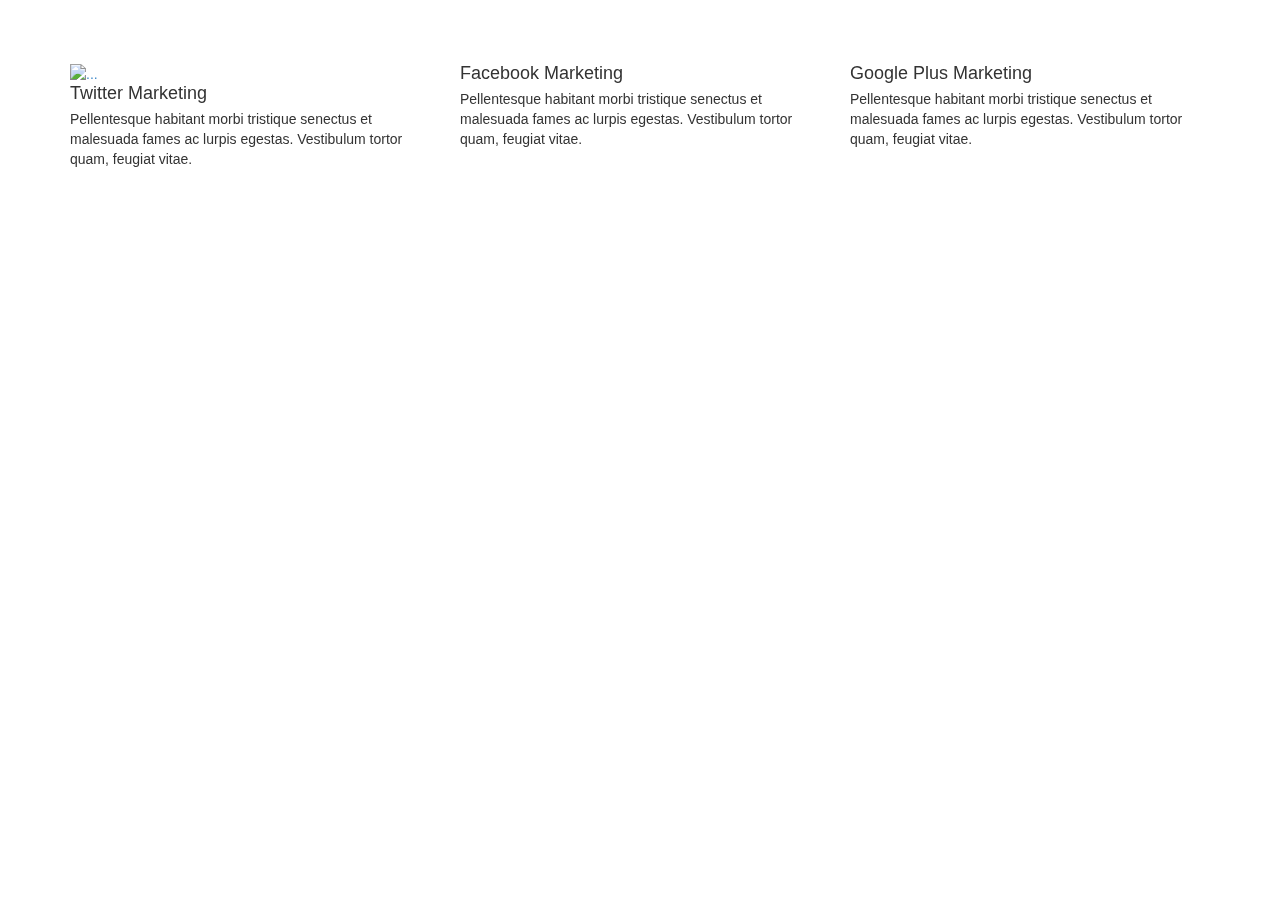
==== index.html @ 73fd8a5b "theme works sends" ====
<!DOCTYPE html>
<html lang="en">
  <head>
    <meta charset="utf-8">
    <meta name="viewport" content="width=device-width, initial-scale=1.0">
    <meta name="description" content="">
    <meta name="author" content="">
    <title>Home | Flat Theme</title>
    <link href="css/bootstrap.min.css" rel="stylesheet">
    <link href="css/font-awesome.min.css" rel="stylesheet">
    <link href="css/animate.css" rel="stylesheet">
    <link href="css/main.css" rel="stylesheet">
    <link rel="stylesheet" href="css/utilities.css">
    <!--[if lt IE 9]>
    <script src="js/html5shiv.js"></script>
    <script src="js/respond.min.js"></script>
    <![endif]-->       
    <link rel="shortcut icon" href="images/ico/favicon.ico">
    <link rel="apple-touch-icon-precomposed" sizes="144x144" href="images/ico/apple-touch-icon-144-precomposed.png">
    <link rel="apple-touch-icon-precomposed" sizes="114x114" href="images/ico/apple-touch-icon-114-precomposed.png">
    <link rel="apple-touch-icon-precomposed" sizes="72x72" href="images/ico/apple-touch-icon-72-precomposed.png">
    <link rel="apple-touch-icon-precomposed" href="images/ico/apple-touch-icon-57-precomposed.png">
  </head>
  <body>
    <header></header>
    <section class="pt-5">
    	<div class="container">
    	  <div class="row">
    	  	<div class="col-md-4">
    	  		<div class="media">
              <div class="media-left">
                <a href="#">
                <i class="fa fa-twitter"></i>
                  <img class="media-object" src="..." alt="...">
                </a>
              </div>
              <div class="media-body">
                <h4 class="media-heading">Twitter Marketing</h4>
                  <p>Pellentesque habitant morbi tristique senectus et malesuada fames ac lurpis egestas. Vestibulum tortor quam, feugiat vitae.</p>
              </div>
            </div>
          </div>  

    	  	<div class="col-md-4">
    	  		 <div class="media">
              <div class="media-left">
                <a href="#"> 
                  <div class="media-object">
                     <i class="fa fa-facebook media-object"></i>
                  </div>
                </a>
              </div>
              <div class="media-body">
                <h4 class="media-heading">Facebook Marketing</h4>
                  <p>Pellentesque habitant morbi tristique senectus et malesuada fames ac lurpis egestas. Vestibulum tortor quam, feugiat vitae.</p>
              </div>
            </div>
    	  	</div>

    	  	<div class="col-md-4">
    	  		<div class="media">
              <div class="media-left">
                <a href="#">
                  <div class="media-object">
                  <i class="fa fa-google-plus bk"></i>
                  </div>
                </a>
              </div>
              <div class="media-body">
                <h4 class="media-heading">Google Plus Marketing</h4>
                  <p>Pellentesque habitant morbi tristique senectus et malesuada fames ac lurpis egestas. Vestibulum tortor quam, feugiat vitae.</p>
              </div>
            </div>
    	  	</div>
        </div><!--div-row-->
    	</div>
    </section>

    <script src="js/jquery.js"></script>
    <script src="js/bootstrap.min.js"></script>
    <script src="js/main.js"></script>
  </body>
</html>
---- css/main.css ----
@import url(http://fonts.googleapis.com/css?family=Roboto:400,700,300);

.clearfix {
  *zoom: 1;
}

.clearfix:before,
.clearfix:after {
  display: table;
  content: "";
  line-height: 0;
}
.clearfix:after {
  clear: both;
}
---- css/utilities.css ----
/* Font weight */
strong { 
	font-weight: 600; 
}
.f-600 {
	font-weight: 600;
}
.f-400 {
	font-weight: 400;
}
.container-fluid{
	width: 100%;
}


/* Paddings */
.pd-0{
	padding: 0;
}
.pd-5 {
	padding: 5%;
}
.pd-10 {
	padding: 10%;
}
.mb {
	margin-bottom: -4% ;
}
.pt-0 {
	padding-top: 0%;
}
.pt-5{
	padding-top: 5%;
}
.pt-10{
	padding-top: 10%;
}
.pb-5{
	padding-bottom: 5%;
}
.mg-t {
    margin-top: 3%;
}
.ml-3 {
    margin-left: 3%;
}
.pl-5{
	padding-left: 5%;
}
.pr-5{
	padding-right: 5%;
}
.mg-0{
	margin: 0;
}
.w-100{
	width: 100%;
}
.lh{
	line-height: 1.5;
}
.text-center{
	text-align: center;
}
.text-left{
	text-align: left;
}
.text-right{
	text-align: right;
}

.text-white{
	color: white;
}
.text-gray{
	color: #888;
}
.bk {
	color: black;
}
.text-green{
 	color: #0dc0c0;
}

.active {
	color: #0dc0c0;
}

.a-none-decoration{
	text-decoration: none;
}
.bg-gray{
	background-color: rgb(244, 244, 244);;
}
.bg-img-block {
	background-size: cover;
	background-repeat: no-repeat;
	background-position: center;
}

.pull-left {
	float: left;
}

.pull-right {
	float: right;
}
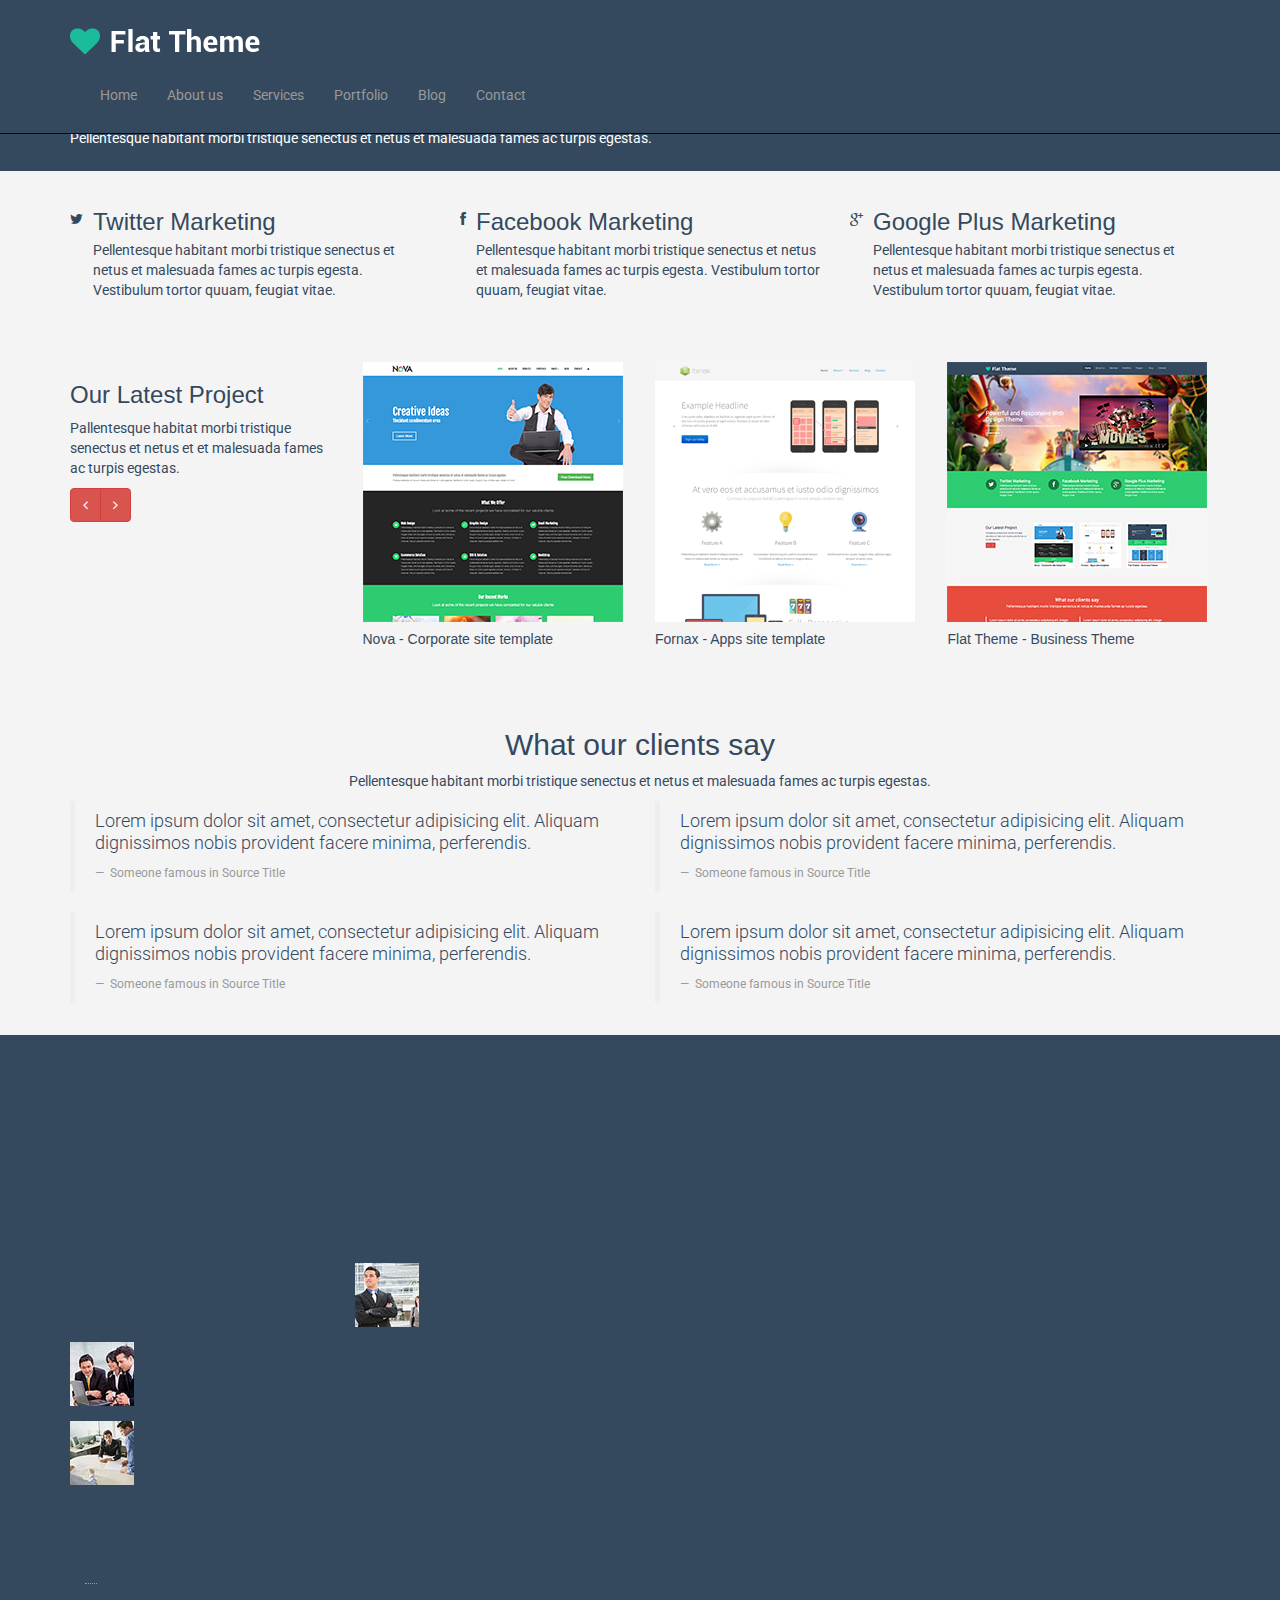
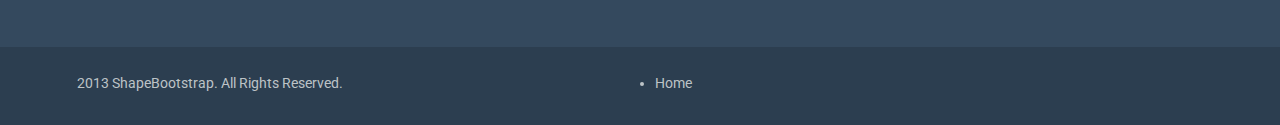
==== commit cd165ca6: "cambios de indext" ====
--- a/index.html
+++ b/index.html
@@ -1,16 +1,15 @@
 <!DOCTYPE html>
 <html lang="en">
-  <head>
-    <meta charset="utf-8">
-    <meta name="viewport" content="width=device-width, initial-scale=1.0">
-    <meta name="description" content="">
-    <meta name="author" content="">
-    <title>Home | Flat Theme</title>
-    <link href="css/bootstrap.min.css" rel="stylesheet">
-    <link href="css/font-awesome.min.css" rel="stylesheet">
-    <link href="css/animate.css" rel="stylesheet">
-    <link href="css/main.css" rel="stylesheet">
-    <link rel="stylesheet" href="css/utilities.css">
+<head>
+	<meta charset="utf-8">
+	<meta name="viewport" content="width=device-width, initial-scale=1.0">
+	<meta name="description" content="">
+	<meta name="author" content="">
+	<title>Home | Flat Theme</title>
+	<link href="css/bootstrap.min.css" rel="stylesheet">
+	<link href="css/font-awesome.min.css" rel="stylesheet">
+	<link href="css/animate.css" rel="stylesheet">
+	<link href="css/main.css" rel="stylesheet">
     <!--[if lt IE 9]>
     <script src="js/html5shiv.js"></script>
     <script src="js/respond.min.js"></script>
@@ -22,62 +21,306 @@
     <link rel="apple-touch-icon-precomposed" href="images/ico/apple-touch-icon-57-precomposed.png">
   </head>
   <body>
-    <header></header>
-    <section class="pt-5">
-    	<div class="container">
-    	  <div class="row">
-    	  	<div class="col-md-4">
-    	  		<div class="media">
-              <div class="media-left">
-                <a href="#">
-                <i class="fa fa-twitter"></i>
-                  <img class="media-object" src="..." alt="...">
-                </a>
-              </div>
-              <div class="media-body">
-                <h4 class="media-heading">Twitter Marketing</h4>
-                  <p>Pellentesque habitant morbi tristique senectus et malesuada fames ac lurpis egestas. Vestibulum tortor quam, feugiat vitae.</p>
-              </div>
-            </div>
-          </div>  
-
-    	  	<div class="col-md-4">
-    	  		 <div class="media">
-              <div class="media-left">
-                <a href="#"> 
-                  <div class="media-object">
-                     <i class="fa fa-facebook media-object"></i>
-                  </div>
-                </a>
-              </div>
-              <div class="media-body">
-                <h4 class="media-heading">Facebook Marketing</h4>
-                  <p>Pellentesque habitant morbi tristique senectus et malesuada fames ac lurpis egestas. Vestibulum tortor quam, feugiat vitae.</p>
-              </div>
-            </div>
-    	  	</div>
-
-    	  	<div class="col-md-4">
-    	  		<div class="media">
-              <div class="media-left">
-                <a href="#">
-                  <div class="media-object">
-                  <i class="fa fa-google-plus bk"></i>
-                  </div>
-                </a>
-              </div>
-              <div class="media-body">
-                <h4 class="media-heading">Google Plus Marketing</h4>
-                  <p>Pellentesque habitant morbi tristique senectus et malesuada fames ac lurpis egestas. Vestibulum tortor quam, feugiat vitae.</p>
-              </div>
-            </div>
-    	  	</div>
-        </div><!--div-row-->
-    	</div>
-    </section>
-
-    <script src="js/jquery.js"></script>
-    <script src="js/bootstrap.min.js"></script>
-    <script src="js/main.js"></script>
-  </body>
+  	<header class="navbar navbar-inverse navbar-fixed-top wet-asphalt" role="banner">
+  		<div class="container">
+  			<div class="navbar-header">
+  				<button type="button" class="navbar-toggle" data-toggle="collapse" data-target=".navbar-collapse">
+  					<div class="menu">
+  						<span class="sr-only">Toggle navigation</span>
+  						<span class="icon-bar"></span>
+  						<span class="icon-bar"></span>
+  						<span class="icon-bar"></span>
+  					</div>
+  				</button>
+  				<div>
+  					<a class="navbar-brand" href="index.html"><img class="logo" src="images/logo.png" alt="logo"></a>
+  					<div class="collapse navbar-collapse">
+  						<ul class="nav navbar-nav navbar-right">
+  							<li><a class="active" href="index.html">Home</a></li>
+  							<li><a href="about-us.html">About us</a></li>
+  							<li><a href="services.html">Services</a></li>
+  							<li><a href="portfolio.html">Portfolio</a></li>
+  							<li><a href="blog.html">Blog</a></li>
+  							<li><a href="contact.html">Contact</a></li>
+  						</ul>
+  					</div>	
+  				</div>		
+  			</div>
+  		</div>	
+  	</header>
+  	<!--end header-->
+  	<section id="main-slider" class="no-margin">
+  		<div class="carousel slide wet-asphalt">
+  			<div class="carousel-inner col-sm-12 col-md-12">
+  				<div class="item active">
+  					<div class="container">
+  						<div class="carousel-content centered">
+  							<h2 class="animation animated-item-1">Powerful and Responsive Web Desing</h2>
+  							<p class="animation animated-item-2">Pellentesque habitant morbi tristique senectus et netus et malesuada fames ac turpis egestas.</p>
+  						</div>
+  					</div>
+  				</div>
+  			</div>
+  		</div>
+  	</section>
+  	<section id="services" class="follow">
+  		<div class="container">
+  			<div class="row">
+  				<div class="col-md-4 col-sm-6">
+  					<div class="media">
+  						<div class="pull-left">
+  							<i class="icon-twitter btn-social"></i>
+  						</div>
+  						<div class="media-body">
+  							<h3 class="media-heading">Twitter Marketing</h3>
+  							<p>Pellentesque habitant morbi tristique senectus et netus et malesuada fames ac turpis egesta. Vestibulum tortor quuam, feugiat vitae.</p>
+  						</div>
+  					</div>	
+  				</div>
+  				<!--next col-md-4-->
+  				<div class="col-md-4 col-sm-6">
+  					<div class="media">
+  						<div class="pull-left">
+  							<i class="icon-facebook btn-social"></i>
+  						</div>
+  						<div class="media-body">
+  							<h3 class="media-heading">Facebook Marketing</h3>
+  							<p>Pellentesque habitant morbi tristique senectus et netus et malesuada fames ac turpis egesta. Vestibulum tortor quuam, feugiat vitae.</p>
+  						</div>
+  					</div>	
+  				</div>
+  				<!--next col-md-4-->
+  				<div class="col-md-4 col-sm-6">
+  					<div class="media">
+  						<div class="pull-left">
+  							<i class="icon-google-plus btn-social"></i>
+  						</div>
+  						<div class="media-body">
+  							<h3 class="media-heading">Google Plus Marketing</h3>
+  							<p>Pellentesque habitant morbi tristique senectus et netus et malesuada fames ac turpis egesta. Vestibulum tortor quuam, feugiat vitae.</p>
+  						</div>
+  					</div>	
+  				</div>
+  			</div>
+  		</div>
+  	</section>
+  	<!--next services-->
+  	<section id="experience">
+  		<div class="container">
+  			<div class="row">
+  				<div class="col-md-3">
+  					<h3>Our Latest Project</h3>
+  					<p>Pallentesque habitat morbi tristique senectus et netus et et malesuada fames ac turpis egestas.</p>
+  					<div class="btn-group">
+  						<a class="btn btn-danger" href="#scroller" data-slide="prev">
+  							<i class="icon-angle-left"></i>
+  						</a>
+  						<a class="btn btn-danger" href="#scroller" data-slide="next">
+  							<i class="icon-angle-right"></i>
+  						</a>
+  					</div>	
+  					<p class="gap"></p>
+  				</div>
+  				<div class="col-md-9">
+  					<div id="scroller" class="carousel slide">
+  						<div class="carousel-inner">
+  							<div class="item active">
+  								<div class="row">
+  									<div class="col-xs-4">
+  										<div class="portfolio-item">
+  											<div class="item-inner">
+  												<img class="img" src="images/portfolio/recent/item1.png" alt="first-proyect">
+  												<h5> Nova - Corporate site template </h5>
+  											</div>
+  										</div>
+  									</div>
+  									<!--next col-xs-4-->
+  									<div class="col-xs-4">
+  										<div class="portfolio-item">
+  											<div class="item-inner">
+  												<img class="img" src="images/portfolio/recent/item3.png" alt="first-proyect">
+  												<h5> Fornax - Apps site template </h5>
+  											</div>
+  										</div>
+  									</div>
+  									<!--next col-xs-4-->
+  									<div class="col-xs-4">
+  										<div class="portfolio-item">
+  											<div class="item-inner">
+  												<img class="img" src="images/portfolio/recent/item2.png" alt="first-proyect">
+  												<h5> Flat Theme - Business Theme </h5>
+  											</div>
+  										</div>
+  									</div>
+  								</div>
+  							</div>
+  						</div>
+  					</div>
+  				</div>
+  			</div>
+  		</div>
+  	</section>
+  	<!--end section#experience-->
+  	<section class="red" id="Clients-say">
+  		<div class="container">
+  			<div class="row">
+  				<div class="col-lg-12">
+  					<div class="center">
+  						<h2 class="text-center">What our clients say</h2>
+  						<p class="text-center">Pellentesque habitant morbi tristique senectus et netus et malesuada fames ac turpis egestas.</p>
+  						<div class="gap"></div>
+  						<div class="row">
+  							<div class="col-md-6">
+  								<blockquote>
+  									<p>Lorem ipsum dolor sit amet, consectetur adipisicing elit. Aliquam dignissimos nobis provident facere minima, perferendis.</p>
+  									<small>
+  										Someone famous in
+  										<cite title="Source Title">Source Title</cite>
+  									</small>
+  								</blockquote>
+  							</div>
+  							<!--next col-md-6-->
+  							<div class="col-md-6">
+  								<blockquote>
+  									<p>Lorem ipsum dolor sit amet, consectetur adipisicing elit. Aliquam dignissimos nobis provident facere minima, perferendis.</p>
+  									<small>
+  										Someone famous in
+  										<cite title="Source Title">Source Title</cite>
+  									</small>
+  								</blockquote>
+  							</div>
+  						</div>
+  					</div>
+  				</div>
+  			</div>
+  			<!--next row-->
+  			<div class="row">
+  				<div class="col-lg-12">
+  					<div class="row">
+  						<div class="col-md-6">
+  							<blockquote>
+  								<p>Lorem ipsum dolor sit amet, consectetur adipisicing elit. Aliquam dignissimos nobis provident facere minima, perferendis.</p>
+  								<small>
+  									Someone famous in
+  									<cite title="Source Title">Source Title</cite>
+  								</small>
+  							</blockquote>
+  						</div>
+  						<!--next col-md-6-->
+  						<div class="col-md-6">
+  							<blockquote>
+  								<p>Lorem ipsum dolor sit amet, consectetur adipisicing elit. Aliquam dignissimos nobis provident facere minima, perferendis.</p>
+  								<small>
+  									Someone famous in
+  									<cite title="Source Title">Source Title</cite>
+  								</small>
+  							</blockquote>
+  						</div>
+  					</div>
+  				</div>
+  			</div>
+  		</div>
+  	</div>
+  </section>
+  <section id="go" class="wet-asphalt">
+  	<div class="container">
+  		<div class="row">
+  			<div class="col-md-3 col-sm-6">
+  				<h4>About Us</h4>
+  				<p>Pellentesque habitant morbi tristique senectus et netus et malesuada fames ac turpis egestas. Vestibulum tortor quam, feugiat vitae, ultricies eget tempor sit amet, ante.</p>
+  				<p>Pellentesque habitant morbi tristique senectus.</p>
+  			</div>
+  			<div class="col-md-3 col-sm-6">
+  				<h4>Company</h4>
+  			</div>
+  			<ul class="arrow">
+  				<li>Company Overview</li>
+  				<li>Meet The Team</li>
+  				<li>Our Awesome Partners</li>
+  				<li>Our Services</li>
+  				<li>Frequently Asked Questions</li>
+  				<li>Conatct Us</li>
+  				<li>Privacy Policy</li>
+  				<li>Terms of use</li>
+  				<li>Copyright</li>
+  			</ul>
+  		</div>
+  		<div class="col-md-3 col-sm-6">
+  			<h4>Latest Blog</h4>
+  		</div>
+  		<div class="media">
+  			<div class="pull-left">
+  				<img src="images/blog/thumb1.jpg">
+  			</div>
+  			<div class="media-body">
+  			<span class="media-heading"><p>Pellentesque habitant morbi tristique senectus. </p></span>
+  			<small class="muted">Posted 17 Aug 2013</small>
+  		</div>
+  		</div>
+  		<div class="media">
+  			<div class="pull-left">
+  				<img src="images/blog/thumb2.jpg">
+  			</div>
+  			<div class="media-body">
+  			<span class="media-heading"><p>Pellentesque habitant morbi tristique senectus. </p></span>
+  			<small class="muted">Posted 13 Sep 2013</small>
+  		</div>
+  		</div>
+  		<div class="media">
+  			<div class="pull-left">
+  				<img src="images/blog/thumb3.jpg">
+  			</div>
+  			<div class="media-body">
+  			<span class="media-heading"><p>Pellentesque habitant morbi tristique senectus. </p></span>
+  			<small class="muted">Posted 11 Jul 2013</small>
+  		</div>
+  		</div>
+  		<div class="col-md-3 col-sm-6">
+  			<h4>Address</h4>
+  			<address>
+  				<strong>
+  					Twitter, Inc.
+  				</strong>
+  				<br>
+  					San Francisco, CA 94107
+  				<br>
+  				<abbr title="Phone">P:</abbr>
+  				(123) 456-7890
+  			</address>
+  			<h4>Newsletter</h4>
+  			<form role="form">
+  				
+  			</form>
+  		</div>
+  	</div>
+  </section>
+  <footer>
+  	<div class="row">
+  		<div class="col-md-6 col-sm-6">
+  			<p>2013 ShapeBootstrap. All Rights Reserved.</p>
+  		</div>
+  		<div class="col-md-6 col-sm-6">
+  			<li>Home	</li>
+  		</div>
+  	</div>
+  </footer>
+
+
+
+
+
+
+
+
+
+
+
+
+
+
+
+  <script src="js/jquery.js"></script>
+  <script src="js/bootstrap.min.js"></script>
+  <script src="js/main.js"></script>
+</body>
 </html>--- a/css/main.css
+++ b/css/main.css
@@ -12,4 +12,204 @@
 }
 .clearfix:after {
   clear: both;
+}
+body{
+	padding-top: 40px;
+	color: #34495e;
+	background: #f5f5f5;
+	font-family: 'Roboto', sans-serif;
+}
+.wet-asphalt {
+    background-color: #34495e;
+    padding: 1%;
+}
+.navbar-inverse {
+background-color: none;
+}
+
+.navbar-fixed{
+	position: fixed;
+	right:0;
+	left:0;
+	z-index: 10;
+}
+.navbar a:hover{
+	background: rgba(0,0,0,0.2);
+	border-radius: 4px;
+	color: white;
+}
+.no-margin{
+	margin:0;
+	padding:0;
+}
+.animation{
+	color: white;
+}
+
+.box {
+    background: rgba(0,0,0, 0.5);
+    width: 50px;
+    height: 50px;
+    border-radius: 25px;
+    text-align: center;
+    padding: 19%;
+}
+ul {
+	padding-left: 0%;
+}
+ul li {
+	list-style: none;
+}
+.icon {
+    font-size: 30px;
+    color: white;
+}
+.bg-hero {
+	background: #30D073;
+}
+section .text-right a{
+	color: white;
+}
+ 
+a:hover {
+	text-decoration: none;
+}
+
+.progress-bar {
+	padding-top: 2px;
+}
+section {
+	padding: 3% 0% 1%;
+	background-color: rgb(244, 244, 244);
+}
+.teacher {
+	border-radius: 90px;
+	border: 3px solid white;
+}
+.border-img {
+	border-radius: 10px 10px 0 0;;
+    width: 100%;
+}
+.circle {	
+	width: 40px;
+	height: 40px;
+	border-radius: 20px;
+	display: inline-block;
+	padding: 8px;
+}
+i:hover {
+	color:#34495e;
+}
+#blue {
+	background: blue;
+}
+#blue:hover {
+    background: #EFD647;
+    transition: background 0.5s;
+}
+#red {
+	background: red;
+}
+#red:hover {
+    background: #EFD647;
+    transition: background 0.5s;
+}
+#skyblue {
+	background: skyblue;
+}
+#skyblue:hover {
+	background: #EFD647;
+	transition: background 0.5s;
+}
+#blue2 {
+	background: #4C9ECE;
+}
+#blue2:hover {
+    background: #EFD647;
+    transition: background 0.5s;
+}
+.sub {
+	font-size: 10px;
+}
+.bg-about {
+	background-color: #34495e;
+	color: #bdc3c7;
+}
+.text, section.bg-about a{ 
+	color: #bdc3c7;
+}
+section.bg-gray a{
+	color: black;
+}
+footer {
+	padding: 2% 6%;
+	background-color: #2c3e50;
+	color: #bdc3c7;
+}
+footer a{
+	color: #bdc3c7;
+}
+
+/*blog-button*/
+
+.bg-white {
+    background: white;
+    padding: 0% 0% 3%;
+    border-radius: 10px;
+}
+
+.a-gray {
+	padding-right: 2%;
+	color: gray;
+}
+.lf {
+    margin-left: 5px;
+}
+.rg {
+	margin-right: 5px;
+}
+.border {
+	border-radius: 7px;
+}
+ul.pagination > li.active > a, ul.pagination > li:hover > a {
+   background-color: #34495e;
+   color: #fff;
+}  
+.size {
+	border-radius: 9px;
+    border: 2px solid gray;
+    -webkit-transition: all 0.5s ease-out;
+}
+.size:hover {
+	box-shadow: 4px 4px 4px rgba(0,0,0,0.2);
+	-webkit-transform: rotate(-360deg) ;
+}
+
+/*blog-item*/
+
+.box-gray {
+    padding: 2%;
+    background-color: rgb(244, 244, 244);
+}
+.dp {
+	display: inline-block;
+}
+.big-gray {
+	margin-left: 8%;
+	padding: 2%;
+	background-color: rgb(244, 244, 244);
+}
+.text-right>a.active {
+	color: rgba(255, 255, 255, 0.7);
+}
+.bg-read {
+    background-color: #51BAC4;
+}
+.bg-read:hover {
+	background: #AAE5EA;
+	transition: background 0.5s ;
+}
+.b-h:hover {
+	background: #16B1AC;
+	transition: background 0.5s ;
 }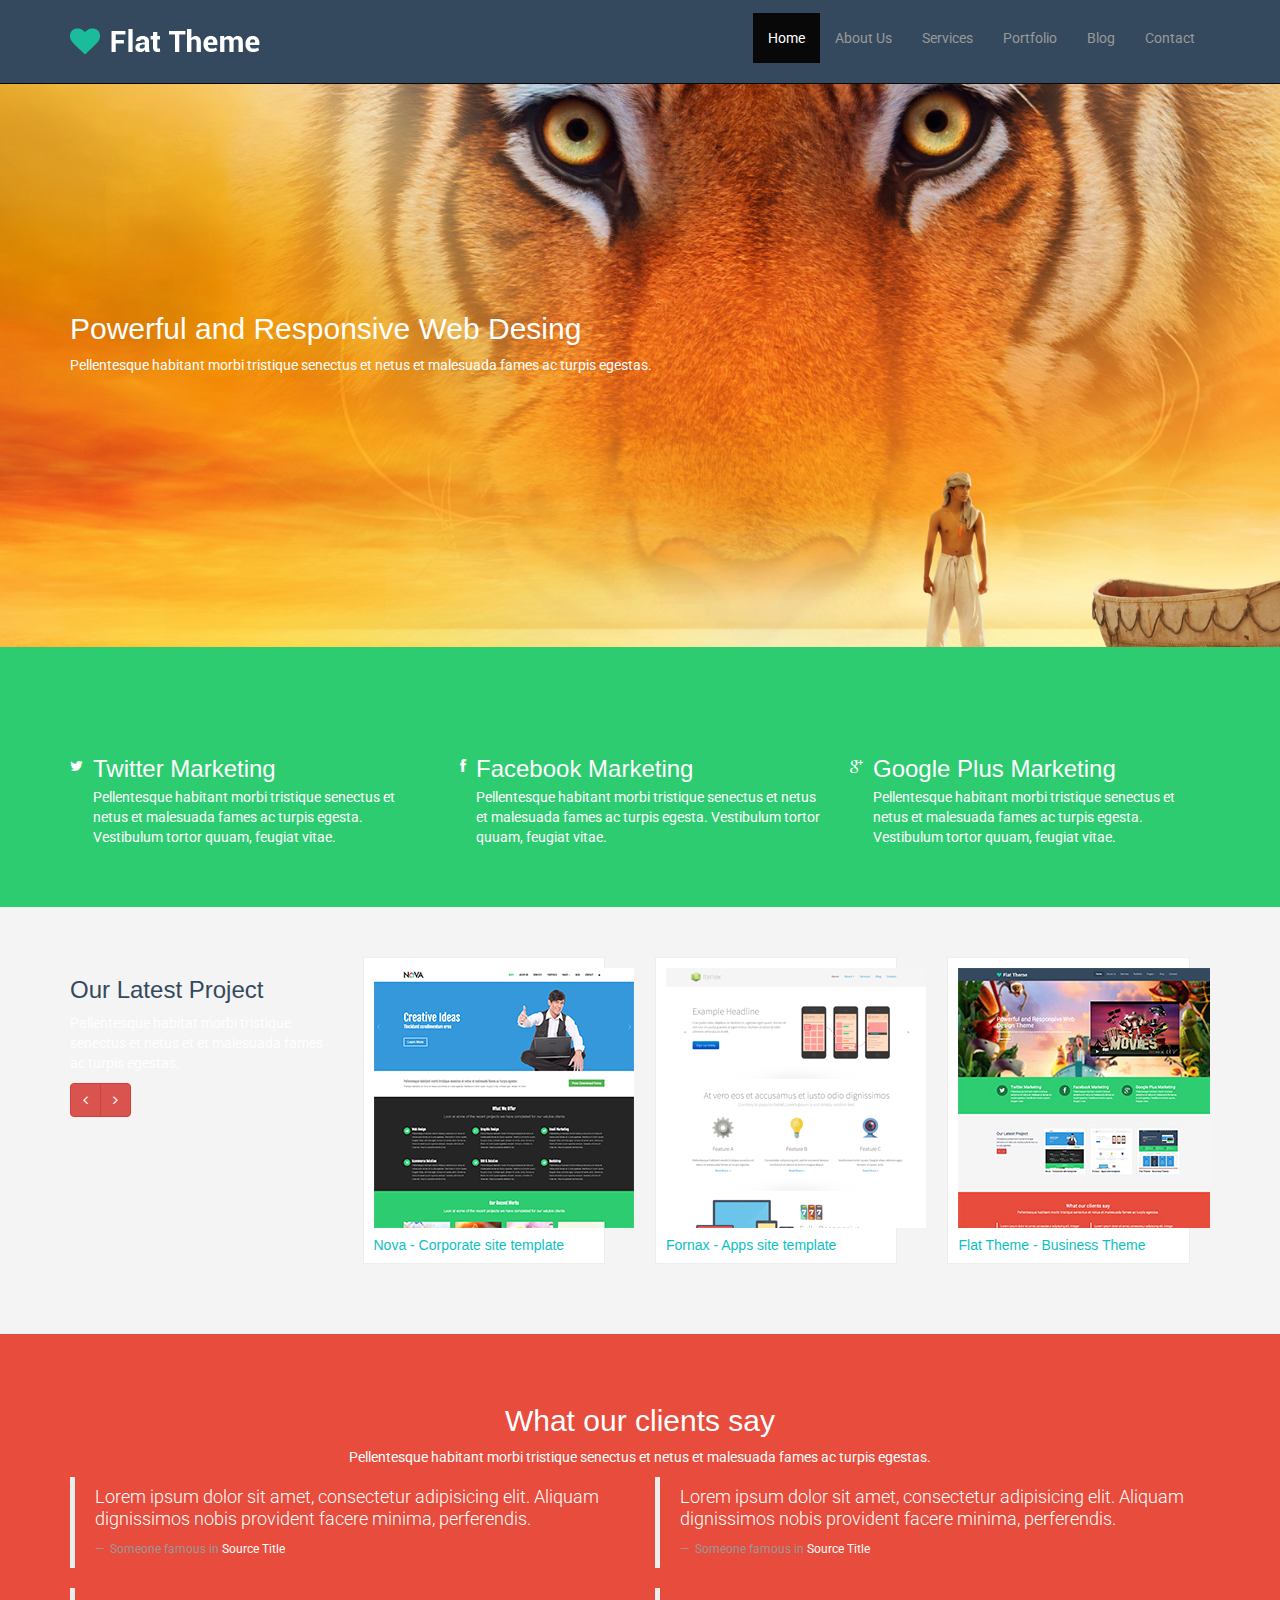
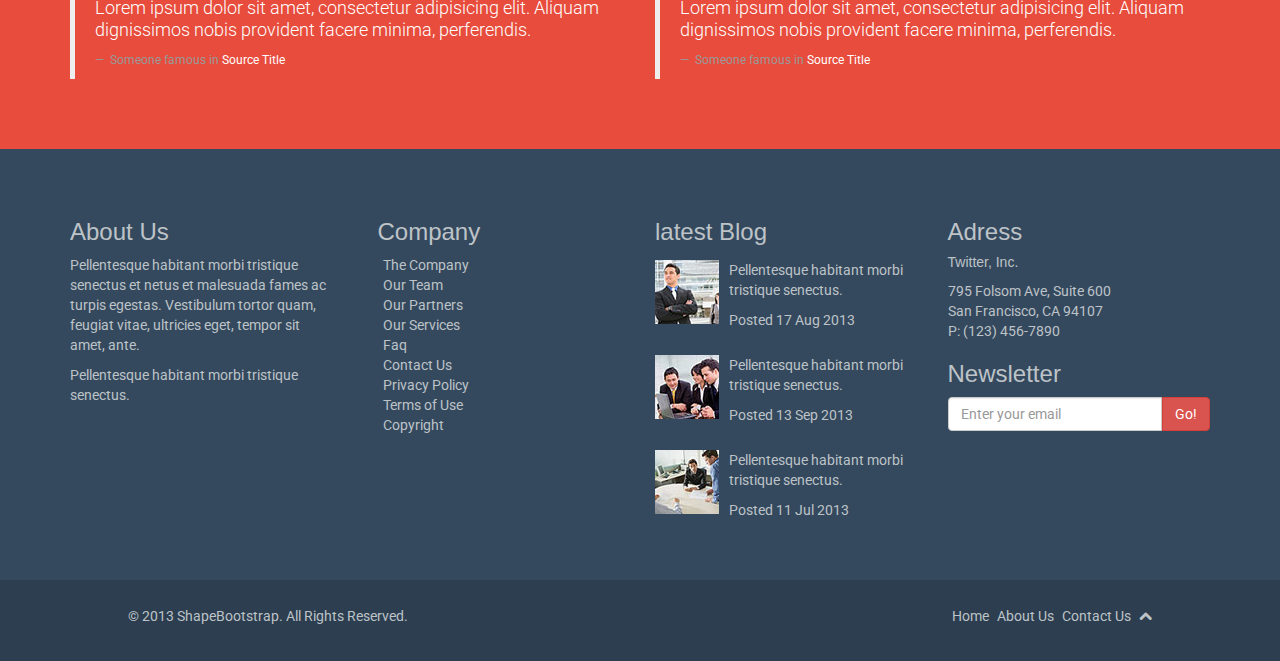
==== commit a9581825: "Se registraron los cambios-_-?" ====
--- a/index.html
+++ b/index.html
@@ -10,6 +10,7 @@
 	<link href="css/font-awesome.min.css" rel="stylesheet">
 	<link href="css/animate.css" rel="stylesheet">
 	<link href="css/main.css" rel="stylesheet">
+  <link rel="stylesheet" href="css/utilities.css">
     <!--[if lt IE 9]>
     <script src="js/html5shiv.js"></script>
     <script src="js/respond.min.js"></script>
@@ -21,45 +22,35 @@
     <link rel="apple-touch-icon-precomposed" href="images/ico/apple-touch-icon-57-precomposed.png">
   </head>
   <body>
-  	<header class="navbar navbar-inverse navbar-fixed-top wet-asphalt" role="banner">
-  		<div class="container">
-  			<div class="navbar-header">
-  				<button type="button" class="navbar-toggle" data-toggle="collapse" data-target=".navbar-collapse">
-  					<div class="menu">
-  						<span class="sr-only">Toggle navigation</span>
-  						<span class="icon-bar"></span>
-  						<span class="icon-bar"></span>
-  						<span class="icon-bar"></span>
-  					</div>
-  				</button>
-  				<div>
-  					<a class="navbar-brand" href="index.html"><img class="logo" src="images/logo.png" alt="logo"></a>
-  					<div class="collapse navbar-collapse">
-  						<ul class="nav navbar-nav navbar-right">
-  							<li><a class="active" href="index.html">Home</a></li>
-  							<li><a href="about-us.html">About us</a></li>
-  							<li><a href="services.html">Services</a></li>
-  							<li><a href="portfolio.html">Portfolio</a></li>
-  							<li><a href="blog.html">Blog</a></li>
-  							<li><a href="contact.html">Contact</a></li>
-  						</ul>
-  					</div>	
-  				</div>		
-  			</div>
-  		</div>	
-  	</header>
+  	 <header class="navbar navbar-inverse navbar-fixed-top wet-asphalt" role="banner">
+        <div class="container">
+            <div class="navbar-header">
+                <button type="button" class="navbar-toggle" data-toggle="collapse" data-target=".navbar-collapse">
+                    <span class="sr-only">Toggle navigation</span>
+                    <span class="icon-bar"></span>
+                    <span class="icon-bar"></span>
+                    <span class="icon-bar"></span>
+                </button>
+                <a class="navbar-brand" href="index.html"><img src="images/logo.png" alt="logo"></a>
+            </div>
+            <div class="collapse navbar-collapse">
+                <ul class="nav navbar-nav navbar-right">
+                    <li class="active"><a href="index.html">Home</a></li>
+                    <li><a href="about-us.html">About Us</a></li>
+                    <li><a href="services.html">Services</a></li>
+                    <li><a href="portfolio.html">Portfolio</a></li>
+                    <li><a href="blog.html">Blog</a></li> 
+                    <li><a href="contact-us.html">Contact</a></li>
+                </ul>
+            </div>
+        </div>
+    </header>
   	<!--end header-->
   	<section id="main-slider" class="no-margin">
-  		<div class="carousel slide wet-asphalt">
-  			<div class="carousel-inner col-sm-12 col-md-12">
-  				<div class="item active">
-  					<div class="container">
-  						<div class="carousel-content centered">
-  							<h2 class="animation animated-item-1">Powerful and Responsive Web Desing</h2>
-  							<p class="animation animated-item-2">Pellentesque habitant morbi tristique senectus et netus et malesuada fames ac turpis egestas.</p>
-  						</div>
-  					</div>
-  				</div>
+  		<div class="container">
+  			<div class="carousel-content centered">
+  				<h2 class="animation animated-item-1">Powerful and Responsive Web Desing</h2>
+  				<p class="animation animated-item-2">Pellentesque habitant morbi tristique senectus et netus et malesuada fames ac turpis egestas.</p>
   			</div>
   		</div>
   	</section>
@@ -222,105 +213,108 @@
   		</div>
   	</div>
   </section>
-  <section id="go" class="wet-asphalt">
-  	<div class="container">
-  		<div class="row">
-  			<div class="col-md-3 col-sm-6">
-  				<h4>About Us</h4>
-  				<p>Pellentesque habitant morbi tristique senectus et netus et malesuada fames ac turpis egestas. Vestibulum tortor quam, feugiat vitae, ultricies eget tempor sit amet, ante.</p>
-  				<p>Pellentesque habitant morbi tristique senectus.</p>
-  			</div>
-  			<div class="col-md-3 col-sm-6">
-  				<h4>Company</h4>
-  			</div>
-  			<ul class="arrow">
-  				<li>Company Overview</li>
-  				<li>Meet The Team</li>
-  				<li>Our Awesome Partners</li>
-  				<li>Our Services</li>
-  				<li>Frequently Asked Questions</li>
-  				<li>Conatct Us</li>
-  				<li>Privacy Policy</li>
-  				<li>Terms of use</li>
-  				<li>Copyright</li>
-  			</ul>
-  		</div>
-  		<div class="col-md-3 col-sm-6">
-  			<h4>Latest Blog</h4>
-  		</div>
-  		<div class="media">
-  			<div class="pull-left">
-  				<img src="images/blog/thumb1.jpg">
-  			</div>
-  			<div class="media-body">
-  			<span class="media-heading"><p>Pellentesque habitant morbi tristique senectus. </p></span>
-  			<small class="muted">Posted 17 Aug 2013</small>
-  		</div>
-  		</div>
-  		<div class="media">
-  			<div class="pull-left">
-  				<img src="images/blog/thumb2.jpg">
-  			</div>
-  			<div class="media-body">
-  			<span class="media-heading"><p>Pellentesque habitant morbi tristique senectus. </p></span>
-  			<small class="muted">Posted 13 Sep 2013</small>
-  		</div>
-  		</div>
-  		<div class="media">
-  			<div class="pull-left">
-  				<img src="images/blog/thumb3.jpg">
-  			</div>
-  			<div class="media-body">
-  			<span class="media-heading"><p>Pellentesque habitant morbi tristique senectus. </p></span>
-  			<small class="muted">Posted 11 Jul 2013</small>
-  		</div>
-  		</div>
-  		<div class="col-md-3 col-sm-6">
-  			<h4>Address</h4>
-  			<address>
-  				<strong>
-  					Twitter, Inc.
-  				</strong>
-  				<br>
-  					San Francisco, CA 94107
-  				<br>
-  				<abbr title="Phone">P:</abbr>
-  				(123) 456-7890
-  			</address>
-  			<h4>Newsletter</h4>
-  			<form role="form">
-  				
-  			</form>
-  		</div>
-  	</div>
+  <section class="bg-about">
+    <div class="container">
+      <div class="row">
+        <div class="col-md-6">
+          <div class="row">
+            <div class="col-xs-12 col-md-6">
+              <h3>About Us</h3>
+              <p class="text">Pellentesque habitant morbi tristique senectus et netus et malesuada fames ac turpis egestas. Vestibulum tortor quam, feugiat vitae, ultricies eget, tempor sit amet, ante.</p>
+              <p class="text">Pellentesque habitant morbi tristique senectus.</p>
+            </div>
+            <div class="col-xs-12 col-md-6">
+              <div class="container">
+                <h3>Company</h3>
+                <ul>
+                  <li><a href="#"><i class="fa fa-angle-right rg"></i>The Company</a></li>
+                  <li><a href="#"><i class="fa fa-angle-right rg"></i>Our Team</a></li>
+                  <li><a href="#"><i class="fa fa-angle-right rg"></i>Our Partners</a></li>
+                  <li><a href="#"><i class="fa fa-angle-right rg"></i>Our Services</a></li>
+                  <li><a href="#"><i class="fa fa-angle-right rg"></i>Faq</a></li>
+                  <li><a href="#"><i class="fa fa-angle-right rg"></i>Contact Us</a></li>
+                  <li><a href="#"><i class="fa fa-angle-right rg"></i>Privacy Policy</a></li>
+                  <li><a href="#"><i class="fa fa-angle-right rg"></i>Terms of Use</a></li>
+                  <li><a href="#"><i class="fa fa-angle-right rg"></i>Copyright</a></li> 
+                </ul>  
+              </div>
+            </div>
+          </div>
+        </div>
+        <div class="col-md-6">
+          <div class="row">
+            <div class="col-xs-12 col-md-6">
+              <h3>latest Blog</h3>
+              <div class="media">
+                <div class="pull-left">
+                  <img src="images/blog/thumb1.jpg">
+                </div>
+                <div class="media-body">
+
+                  <p class="text">Pellentesque habitant morbi tristique senectus.</p>
+                  <p class="text">Posted 17 Aug 2013</p>
+                </div>
+              </div>
+
+              <div class="media">
+                <div class="pull-left">
+                  <img src="images/blog/thumb2.jpg">
+                </div>
+                <div class="media-body">
+
+                  <p class="text">Pellentesque habitant morbi tristique senectus.</p>
+                  <p class="text">Posted 13 Sep 2013</p>
+                </div>
+              </div>
+
+              <div class="media">
+                <div class="pull-left">
+                  <img src="images/blog/thumb3.jpg">
+                </div>
+                <div class="media-body">
+
+                  <p class="text">Pellentesque habitant morbi tristique senectus.</p>
+                  <p class="text">Posted 11 Jul 2013</p>
+                </div>
+              </div>
+            </div>
+            <div class="col-xs-12 col-md-6">
+              <h3>Adress</h3>
+              <h5>Twitter, Inc.</h5>
+              <p class="text">795 Folsom Ave, Suite 600<br>San Francisco, CA 94107<br>P: (123) 456-7890</p>
+              <h3>Newsletter</h3>
+              <form role="form">
+                <div class="input-group">
+                  <input type="text" class="form-control" autocomplete="off" placeholder="Enter your email">
+                  <span class="input-group-btn">
+                    <button class="btn btn-danger" type="button">Go!</button>
+                  </span>
+                </div>
+              </form>  
+            </div>
+          </div>  
+        </div>
+      </div><!--all-row-->
+    </div>
   </section>
   <footer>
-  	<div class="row">
-  		<div class="col-md-6 col-sm-6">
-  			<p>2013 ShapeBootstrap. All Rights Reserved.</p>
-  		</div>
-  		<div class="col-md-6 col-sm-6">
-  			<li>Home	</li>
-  		</div>
-  	</div>
-  </footer>
-
-
-
-
-
-
-
-
-
-
-
-
-
-
-
-  <script src="js/jquery.js"></script>
-  <script src="js/bootstrap.min.js"></script>
-  <script src="js/main.js"></script>
+    <div class="row">
+      <div class="col-md-6">
+        <p class="text">© 2013 ShapeBootstrap. All Rights Reserved.</p>
+      </div>
+      <div class="col-md-6">
+       <div class="text-right">
+        <a href="#" class="rg">Home</a>
+        <a href="#" class="rg">About Us</a>
+        <a href="#" class="rg">Contact Us</a>
+        <a id="gototop" class="gototop" href="#"><i class="icon-chevron-up"></i></a>
+      </div> 
+    </div>
+  </div>    
+</footer>
+
+<script src="js/jquery.js"></script>
+<script src="js/bootstrap.min.js"></script>
+<script src="js/main.js"></script>
 </body>
 </html>--- a/css/main.css
+++ b/css/main.css
@@ -42,8 +42,16 @@
 	margin:0;
 	padding:0;
 }
+#main-slider{
+	background: url('../images/slider/bg1.jpg') no-repeat;
+	height: 607px;
+	background-size: cover;	
+}
 .animation{
 	color: white;
+}
+.navbar-inverse {
+background-color: none;
 }
 
 .box {
@@ -212,4 +220,87 @@
 .b-h:hover {
 	background: #16B1AC;
 	transition: background 0.5s ;
-}+}
+/*main-colaboration*/
+
+.follow, .green{
+	background-color: #2ECC71;
+	color: white;
+}
+#Clients-say{
+	background: #E74C3C;
+}
+.center h2, p, cite{
+	color: white;
+}
+ul.arrow{
+	list-style: none;
+	padding: 0;
+	margin: 0;
+	display: block;
+}
+#go{
+	background-color: #34495E;
+}
+body > section {
+    padding: 50px 0;
+}
+#go p, li, address{
+	color: #B6BDC2;
+}
+#go h4{
+	color: white;
+}
+footer{
+	background: #2C3E50;
+	padding-left: 10%;
+	padding-right: 10%;
+}
+#about{
+	overflow: hidden;
+}
+ul.breadcrumb > li.active {
+    color: rgba(255, 255, 255, 0.7);
+}
+#portfolio h1{
+	margin-top: 10%;
+}
+#portfolio p{
+	margin-bottom: 15%;
+}
+ul.breadcrumb {
+    margin: 20px 0 0;
+    background: transparent;
+    margin-top: 25%;
+}
+ul.breadcrumb a{
+	color: white;
+}
+.portfolio-items, .portfolio-filter {
+    list-style: none;
+    padding: 0;
+    margin: 0 -20px 20px 0;
+}
+.portfolio-item .item-inner {
+    background: #fff;
+    border: 1px solid #eee;
+    padding: 10px 10px 0;
+    margin: 0 20px 20px 0;
+    position: relative;
+}
+.col-md-4{
+	margin-top: 5%;
+}
+.apps h5{
+	color: #2E3C50;
+	font-weight: bold;
+}
+#portfolio2{
+	margin-bottom: 5%;
+}
+.bg-about {
+	background-color: #34495e;
+	color: #bdc3c7;
+}
+
+
--- a/css/utilities.css
+++ b/css/utilities.css
@@ -0,0 +1,117 @@
+/* Font weight */
+strong { 
+	font-weight: 600; 
+}
+.f-600 {
+	font-weight: 600;
+}
+.f-400 {
+	font-weight: 400;
+}
+.container-fluid{
+	width: 100%;
+}
+
+
+/* Paddings */
+.pd-0{
+	padding: 0;
+}
+
+.pd-6 {
+	padding: 6%;
+}
+.pd-5 {
+	padding: 5%;
+}
+.pt-10 {
+	padding-top: 10%;
+}
+.pd-10 {
+	padding: 10%;
+}
+.mb {
+	margin-bottom: -4% ;
+}
+.pt-0 {
+	padding-top: 0%;
+}
+.pt-5{
+	padding-top: 5%;
+}
+.pt-3 {
+	padding-top: 3%;
+}
+.pt-10{
+	padding-top: 10%;
+}
+.pb-5{
+	padding-bottom: 5%;
+}
+.mg-t {
+    margin-top: 3%;
+}
+.ml-8 {
+    margin-left: 8%;
+}
+.pl-5{
+	padding-left: 5%;
+}
+.pr-5{
+	padding-right: 5%;
+}
+.mg-0{
+	margin: 0;
+}
+.w-100{
+	width: 100%;
+}
+.lh{
+	line-height: 1.5;
+}
+.text-center{
+	text-align: center;
+}
+.text-left{
+	text-align: left;
+}
+.text-right{
+	text-align: right;
+}
+
+.text-white{
+	color: white;
+}
+.text-gray{
+	color: #888;
+}
+.bk {
+	color: black;
+}
+.text-green{
+ 	color: #0dc0c0;
+}
+
+.active {
+	color: #0dc0c0;
+}
+
+.a-none-decoration{
+	text-decoration: none;
+}
+.bg-gray{
+	background-color: rgb(244, 244, 244);
+}
+.bg-img-block {
+	background-size: cover;
+	background-repeat: no-repeat;
+	background-position: center;
+}
+
+.pull-left {
+	float: left;
+}
+
+.pull-right {
+	float: right;
+}